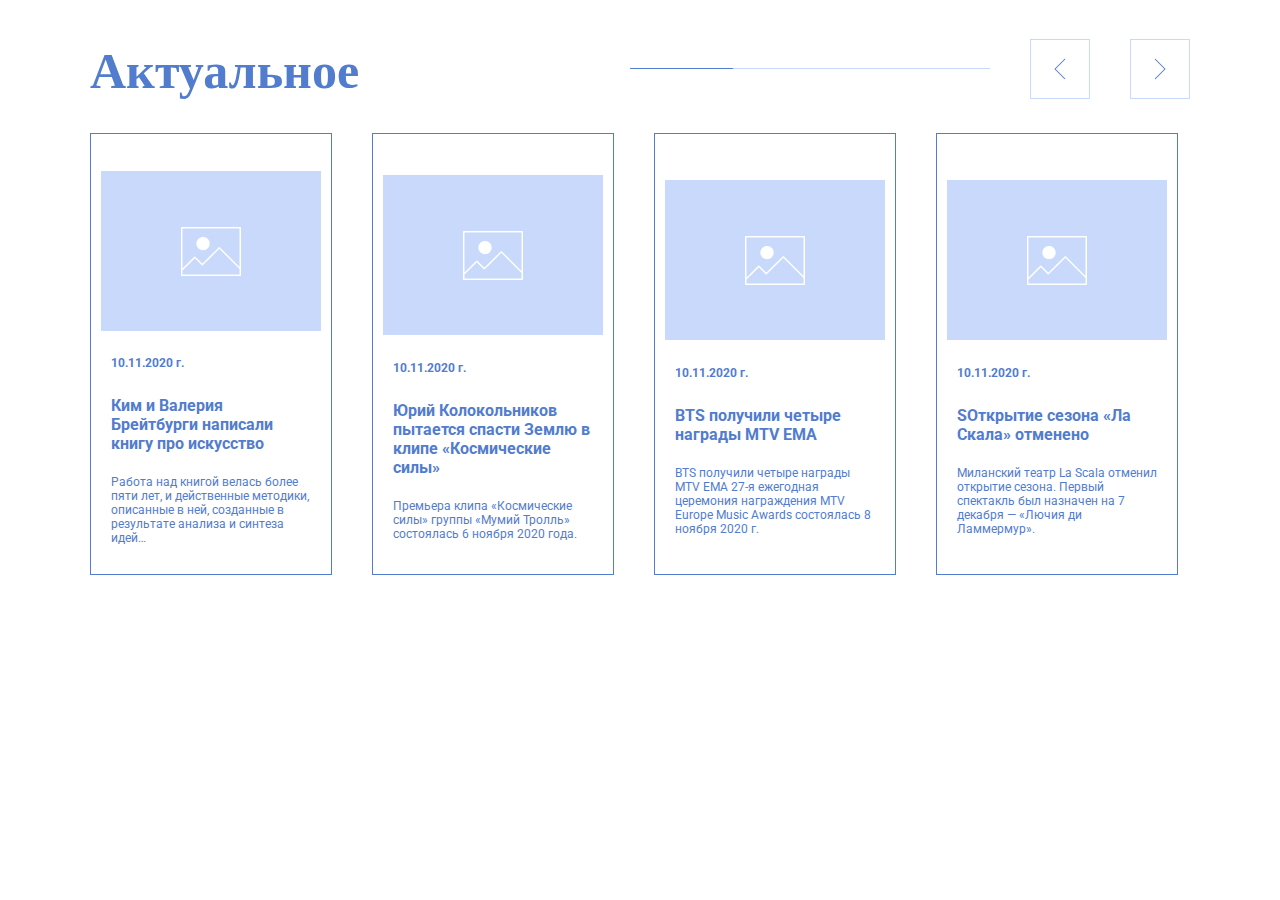
==== index.html @ 05e22aae "Initial commit" ====
<!DOCTYPE html>
<html lang="en">
<head>
    <meta charset="UTF-8">
    <title>Title</title>
    <link rel="stylesheet" href="main.css" >
    <link rel="stylesheet" href="https://fonts.googleapis.com/css2?family=Roboto&display=swap">
</head>
<body>
<div class="basic_div">
    <div>
        <div class="btn">
            <div> <h1>Актуальное</h1></div>
            <div class="navigation">
                <div class="scroll-size">
                    <div class="scroll-bar">
                        <div class="scroll-thumb"></div>
                    </div>
                </div>
                <button class="prev-btn">
                    <img src="./img/arrow-left.jpg" alt="prev-btn">
                </button>
                <button class="next-btn">
                    <img src="./img/arrow-right.jpg" alt="next-btn">
                </button>
            </div>
        </div>
        <div class="slider-container">
            <div class="slider"></div>
        </div>
    </div>
</div>

<script src="script.js" type="text/javascript">
</script>
</body>
</html>
---- main.css ----
.basic_div {
  display: flex;
  justify-content: center;
}
.basic_div .btn {
  display: flex;
  flex-direction: row;
  justify-content: space-between;
}
.basic_div .btn h1 {
  color: #527CCD;
  font-size: 50px;
}
.basic_div .btn .navigation {
  display: flex;
}
.basic_div .btn .scroll-size {
  width: 100%;
  margin-top: 60px;
  max-width: 360px;
  height: 1px; /* Increase height for a more noticeable scrollbar */
  background-color: #C8D9FB;
  border-radius: 5px; /* Add rounded corners for the scrollbar */
}
.basic_div .btn .scroll-size .scroll-bar {
  width: 360px;
  height: 1px;
  background-color: #C8D9FB;
}
.basic_div .btn .scroll-size .scroll-bar .scroll-thumb {
  width: 60px;
  height: 1px;
  background-color: #527CCD;
  cursor: pointer;
  position: relative;
  left: 0;
  top: 0;
  border-radius: 5px; /* Add rounded corners for the thumb */
}
.basic_div .btn .next-btn {
  margin-left: 40px;
}
.basic_div .btn .prev-btn {
  margin-left: 40px;
}
.basic_div button {
  border: none;
  background: none;
  padding: 0;
}
.basic_div .slider-container {
  width: 1100px;
  height: 800px;
  overflow: hidden;
  display: flex;
}
.basic_div .slider {
  display: flex;
  max-width: 920px; /* Adjust the calculation based on your slide width and spacing */
  transition: transform 0.5s ease-in-out;
}
.basic_div .slide {
  width: 200px;
  height: 400px;
  flex-shrink: 1;
  display: flex;
  flex-direction: column;
  justify-content: center;
  align-items: center;
  text-align: center;
  padding: 20px;
  border: 1px solid #527CCD;
  margin-right: 40px;
}
.basic_div .slide p {
  font-family: "Roboto", sans-serif;
  text-align: left;
  font-size: 12px;
  color: #527CCD;
}
.basic_div .slide img {
  margin-top: 20px;
  width: 220px;
  height: 160px;
  margin-bottom: 10px;
}
.basic_div .slide h4 {
  font-family: "Roboto", sans-serif;
  text-align: left;
  font-size: 12px;
  margin-bottom: 10px;
  color: #527CCD;
  align-self: flex-start;
}
.basic_div .slide h3 {
  font-family: "Roboto", sans-serif;
  text-align: left;
  font-size: 16px;
  margin-bottom: 10px;
  color: #527CCD;
}

/*# sourceMappingURL=main.css.map */
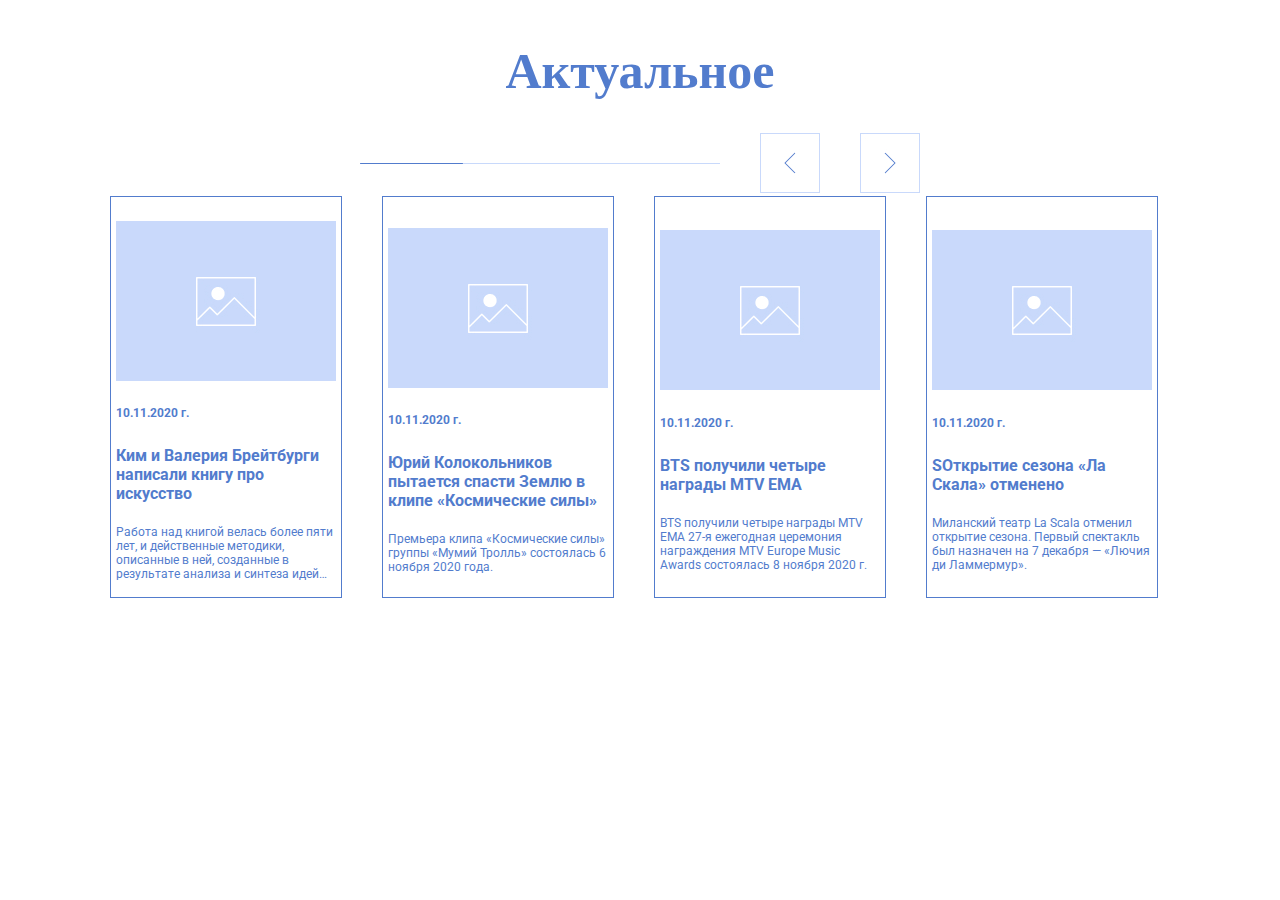
==== commit 7908a239: "да" ====
--- a/index.html
+++ b/index.html
@@ -8,9 +8,8 @@
 </head>
 <body>
 <div class="basic_div">
-    <div>
+     <h1>Актуальное</h1>
         <div class="btn">
-            <div> <h1>Актуальное</h1></div>
             <div class="navigation">
                 <div class="scroll-size">
                     <div class="scroll-bar">
@@ -28,7 +27,6 @@
         <div class="slider-container">
             <div class="slider"></div>
         </div>
-    </div>
 </div>
 
 <script src="script.js" type="text/javascript">
--- a/main.css
+++ b/main.css
@@ -1,33 +1,61 @@
 .basic_div {
   display: flex;
-  justify-content: center;
+  flex-direction: column;
+  align-items: center;
+  width: 100%;
+}
+.basic_div h1 {
+  color: #527CCD;
+  font-size: 50px;
+  white-space: nowrap;
 }
 .basic_div .btn {
   display: flex;
   flex-direction: row;
   justify-content: space-between;
+  order: 2;
 }
-.basic_div .btn h1 {
-  color: #527CCD;
-  font-size: 50px;
+@media (min-width: 1024px) {
+  .basic_div .btn {
+    order: 1;
+  }
 }
 .basic_div .btn .navigation {
   display: flex;
 }
-.basic_div .btn .scroll-size {
+@media (max-width: 1024px) {
+  .basic_div .btn .navigation {
+    flex-direction: row;
+    align-items: center;
+  }
+}
+.basic_div .btn .navigation .scroll-size {
   width: 100%;
-  margin-top: 60px;
+  margin-top: 30px;
   max-width: 360px;
-  height: 1px; /* Increase height for a more noticeable scrollbar */
+  height: 1px;
   background-color: #C8D9FB;
-  border-radius: 5px; /* Add rounded corners for the scrollbar */
+  border-radius: 5px;
+  order: 1;
 }
-.basic_div .btn .scroll-size .scroll-bar {
+@media (max-width: 1024px) {
+  .basic_div .btn .navigation .scroll-size {
+    order: 2;
+    max-width: 130px;
+  }
+}
+.basic_div .btn .navigation .scroll-size .scroll-bar {
   width: 360px;
   height: 1px;
   background-color: #C8D9FB;
 }
-.basic_div .btn .scroll-size .scroll-bar .scroll-thumb {
+@media (max-width: 1024px) {
+  .basic_div .btn .navigation .scroll-size .scroll-bar {
+    order: 2;
+    max-width: 130px;
+  }
+}
+.basic_div .btn .navigation .scroll-size .scroll-bar .scroll-thumb {
   width: 60px;
   height: 1px;
   background-color: #527CCD;
@@ -35,13 +63,20 @@
   position: relative;
   left: 0;
   top: 0;
-  border-radius: 5px; /* Add rounded corners for the thumb */
+  border-radius: 5px;
 }
-.basic_div .btn .next-btn {
+.basic_div .btn .navigation .prev-btn {
   margin-left: 40px;
+  order: 2;
 }
-.basic_div .btn .prev-btn {
+@media (max-width: 1024px) {
+  .basic_div .btn .navigation .prev-btn {
+    order: 1;
+  }
+}
+.basic_div .btn .navigation .next-btn {
   margin-left: 40px;
+  order: 3;
 }
 .basic_div button {
   border: none;
@@ -49,28 +84,36 @@
   padding: 0;
 }
 .basic_div .slider-container {
-  width: 1100px;
-  height: 800px;
+  width: 400px;
   overflow: hidden;
   display: flex;
+  order: 1;
+}
+@media (min-width: 1024px) {
+  .basic_div .slider-container {
+    width: 1100px;
+    order: 2;
+  }
 }
 .basic_div .slider {
   display: flex;
-  max-width: 920px; /* Adjust the calculation based on your slide width and spacing */
+  max-width: 920px;
   transition: transform 0.5s ease-in-out;
 }
+@media (max-width: 1024px) {
+  .basic_div .slider {
+    max-width: 400px;
+  }
+}
 .basic_div .slide {
-  width: 200px;
-  height: 400px;
-  flex-shrink: 1;
+  max-width: 260px;
   display: flex;
   flex-direction: column;
   justify-content: center;
-  align-items: center;
-  text-align: center;
-  padding: 20px;
   border: 1px solid #527CCD;
-  margin-right: 40px;
+  padding: 5px;
+  margin-right: 20px;
+  margin-left: 20px;
 }
 .basic_div .slide p {
   font-family: "Roboto", sans-serif;
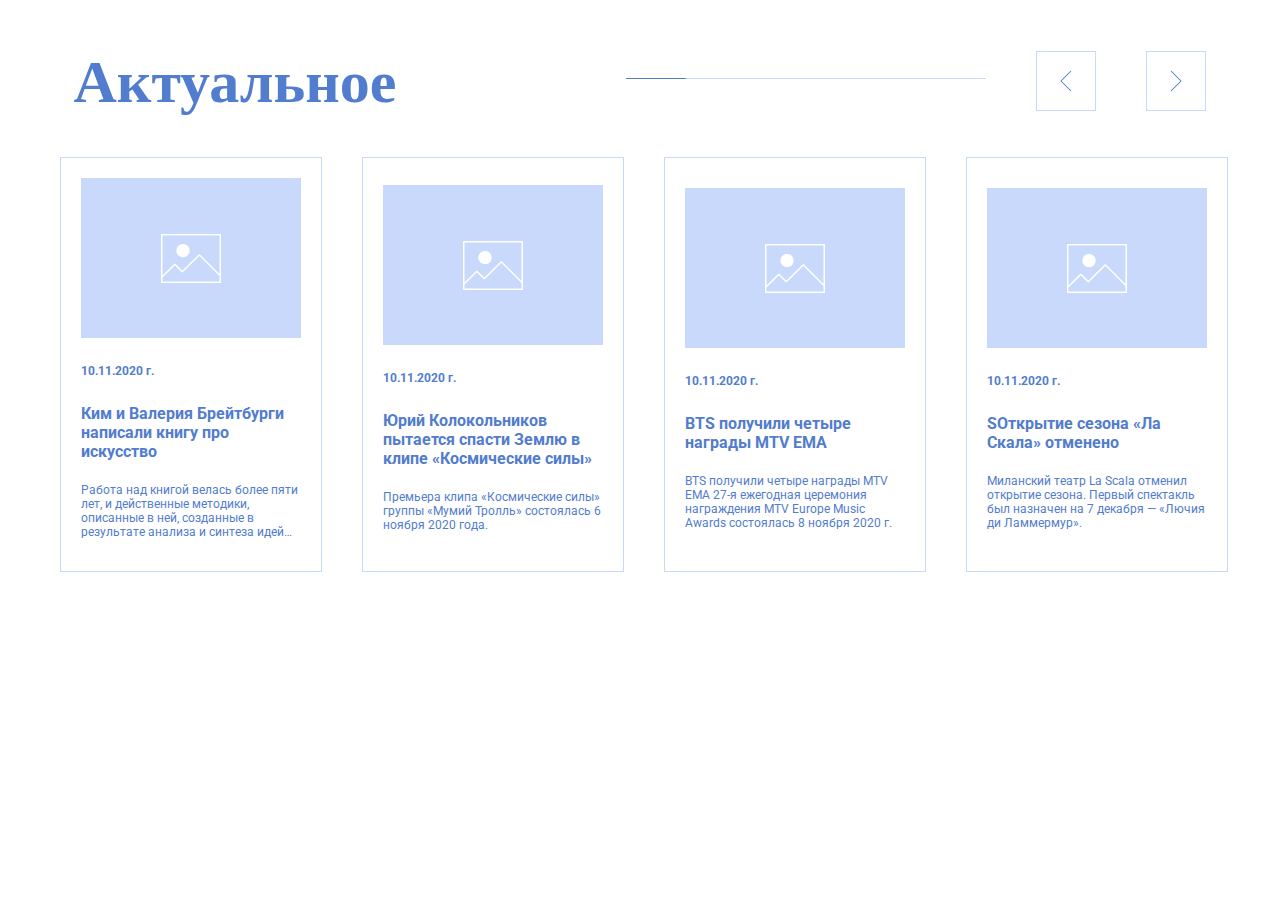
==== commit fcde6bfc: "uddateAll" ====
--- a/index.html
+++ b/index.html
@@ -8,8 +8,9 @@
 </head>
 <body>
 <div class="basic_div">
-     <h1>Актуальное</h1>
+    <div class="header_name_mobile"><h1>Актуальное</h1></div>
         <div class="btn">
+           <div class="header_name"><h1>Актуальное</h1></div>
             <div class="navigation">
                 <div class="scroll-size">
                     <div class="scroll-bar">
--- a/main.css
+++ b/main.css
@@ -2,12 +2,17 @@
   display: flex;
   flex-direction: column;
   align-items: center;
-  width: 100%;
+  overflow: hidden;
 }
-.basic_div h1 {
+.basic_div .header_name_mobile {
   color: #527CCD;
   font-size: 50px;
   white-space: nowrap;
+}
+@media (min-width: 1024px) {
+  .basic_div .header_name_mobile {
+    display: none;
+  }
 }
 .basic_div .btn {
   display: flex;
@@ -18,6 +23,17 @@
 @media (min-width: 1024px) {
   .basic_div .btn {
     order: 1;
+  }
+}
+.basic_div .btn .header_name {
+  color: #527CCD;
+  font-size: 30px;
+  white-space: nowrap;
+  margin-right: 230px;
+}
+@media (max-width: 1024px) {
+  .basic_div .btn .header_name {
+    display: none;
   }
 }
 .basic_div .btn .navigation {
@@ -31,7 +47,7 @@
 }
 .basic_div .btn .navigation .scroll-size {
   width: 100%;
-  margin-top: 30px;
+  margin-top: 70px;
   max-width: 360px;
   height: 1px;
   background-color: #C8D9FB;
@@ -66,7 +82,7 @@
   border-radius: 5px;
 }
 .basic_div .btn .navigation .prev-btn {
-  margin-left: 40px;
+  margin-left: 50px;
   order: 2;
 }
 @media (max-width: 1024px) {
@@ -75,7 +91,7 @@
   }
 }
 .basic_div .btn .navigation .next-btn {
-  margin-left: 40px;
+  margin-left: 50px;
   order: 3;
 }
 .basic_div button {
@@ -84,20 +100,19 @@
   padding: 0;
 }
 .basic_div .slider-container {
-  width: 400px;
   overflow: hidden;
   display: flex;
   order: 1;
 }
 @media (min-width: 1024px) {
   .basic_div .slider-container {
-    width: 1100px;
+    width: 1200px;
     order: 2;
   }
 }
 .basic_div .slider {
   display: flex;
-  max-width: 920px;
+  max-width: 400px;
   transition: transform 0.5s ease-in-out;
 }
 @media (max-width: 1024px) {
@@ -110,10 +125,16 @@
   display: flex;
   flex-direction: column;
   justify-content: center;
-  border: 1px solid #527CCD;
-  padding: 5px;
+  border: 1px solid #C8D9FB;
+  padding: 20px;
   margin-right: 20px;
   margin-left: 20px;
+  height: var(--slide-height);
+  opacity: 0;
+  transition: opacity 0.3s ease;
+}
+.basic_div .slide.active {
+  opacity: 1;
 }
 .basic_div .slide p {
   font-family: "Roboto", sans-serif;
@@ -122,7 +143,6 @@
   color: #527CCD;
 }
 .basic_div .slide img {
-  margin-top: 20px;
   width: 220px;
   height: 160px;
   margin-bottom: 10px;
@@ -142,5 +162,8 @@
   margin-bottom: 10px;
   color: #527CCD;
 }
+.basic_div .slide:hover {
+  border: 1px solid #527CCD;
+}
 
 /*# sourceMappingURL=main.css.map */
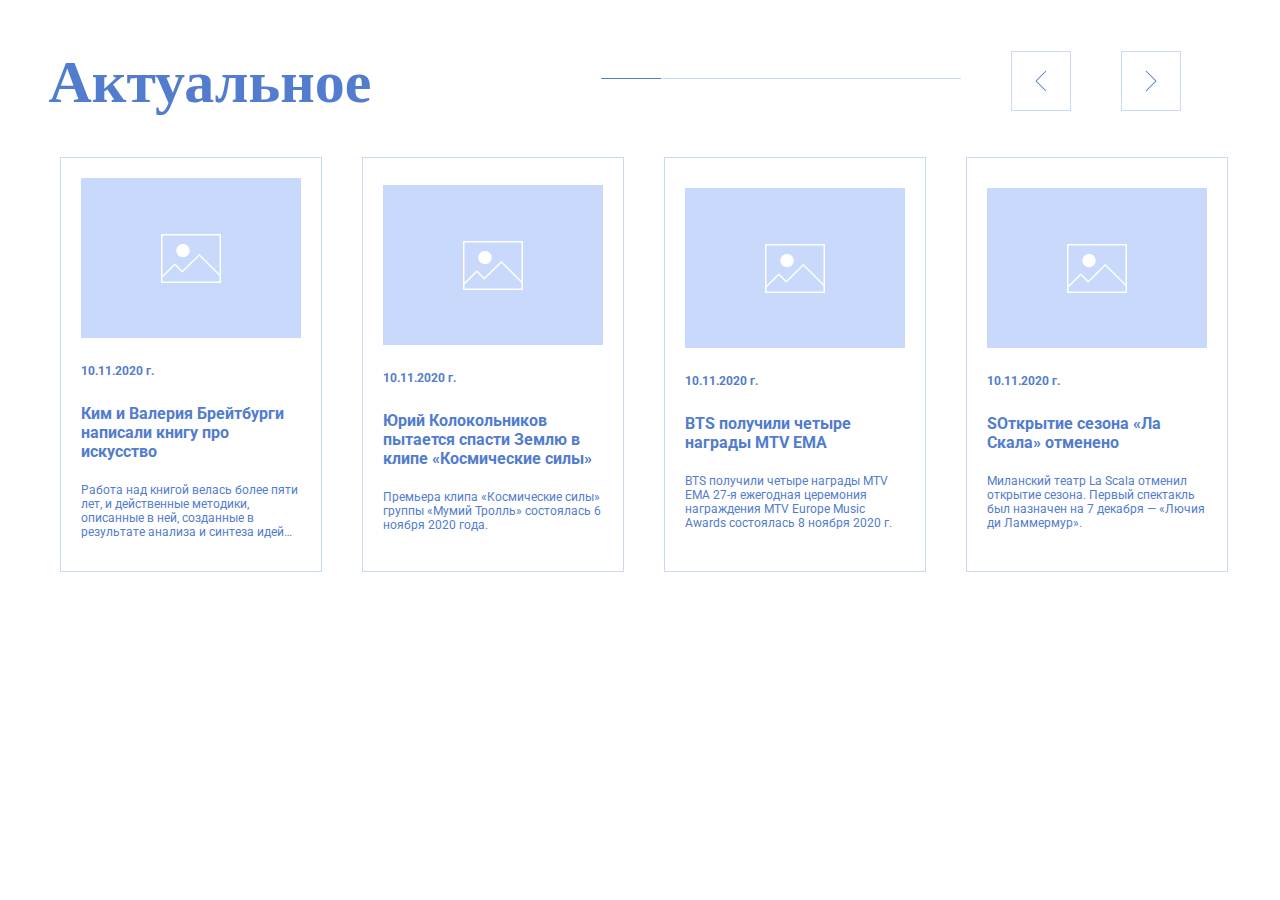
==== commit 17a3437e: "first mobile" ====
--- a/index.html
+++ b/index.html
@@ -3,31 +3,29 @@
 <head>
     <meta charset="UTF-8">
     <title>Title</title>
-    <link rel="stylesheet" href="main.css" >
+    <link rel="stylesheet" href="main.css">
     <link rel="stylesheet" href="https://fonts.googleapis.com/css2?family=Roboto&display=swap">
 </head>
 <body>
 <div class="basic_div">
     <div class="header_name_mobile"><h1>Актуальное</h1></div>
-        <div class="btn">
-           <div class="header_name"><h1>Актуальное</h1></div>
-            <div class="navigation">
-                <div class="scroll-size">
-                    <div class="scroll-bar">
-                        <div class="scroll-thumb"></div>
-                    </div>
+    <div class="btn">
+        <div class="header_name"><h1>Актуальное</h1></div>
+        <div class="navigation">
+            <div class="scroll-size">
+                <div class="scroll-bar">
+                    <div class="scroll-thumb"></div>
                 </div>
-                <button class="prev-btn">
-                    <img src="./img/arrow-left.jpg" alt="prev-btn">
-                </button>
-                <button class="next-btn">
-                    <img src="./img/arrow-right.jpg" alt="next-btn">
-                </button>
             </div>
+            <button class="prev-btn">
+                <img src="./img/arrow-left.jpg" alt="prev-btn">
+            </button>
+            <button class="next-btn">
+                <img src="./img/arrow-right.jpg" alt="next-btn">
+            </button>
         </div>
-        <div class="slider-container">
-            <div class="slider"></div>
-        </div>
+    </div>
+    <div class="slider"></div>
 </div>
 
 <script src="script.js" type="text/javascript">
--- a/main.css
+++ b/main.css
@@ -69,6 +69,7 @@
   .basic_div .btn .navigation .scroll-size .scroll-bar {
     order: 2;
     max-width: 130px;
+    margin-left: 5px;
   }
 }
 .basic_div .btn .navigation .scroll-size .scroll-bar .scroll-thumb {
@@ -93,38 +94,30 @@
 .basic_div .btn .navigation .next-btn {
   margin-left: 50px;
   order: 3;
+  margin-right: 50px;
 }
 .basic_div button {
   border: none;
   background: none;
   padding: 0;
 }
-.basic_div .slider-container {
+.basic_div .slider {
   overflow: hidden;
   display: flex;
   order: 1;
 }
 @media (min-width: 1024px) {
-  .basic_div .slider-container {
+  .basic_div .slider {
     width: 1200px;
     order: 2;
   }
 }
-.basic_div .slider {
+.basic_div .slide {
+  width: 240px;
   display: flex;
-  max-width: 400px;
-  transition: transform 0.5s ease-in-out;
-}
-@media (max-width: 1024px) {
-  .basic_div .slider {
-    max-width: 400px;
-  }
-}
-.basic_div .slide {
-  max-width: 260px;
-  display: flex;
+  justify-content: center;
+  align-items: center;
   flex-direction: column;
-  justify-content: center;
   border: 1px solid #C8D9FB;
   padding: 20px;
   margin-right: 20px;
@@ -136,6 +129,11 @@
 .basic_div .slide.active {
   opacity: 1;
 }
+@media (max-width: 1024px) {
+  .basic_div .slide {
+    width: 280px;
+  }
+}
 .basic_div .slide p {
   font-family: "Roboto", sans-serif;
   text-align: left;
@@ -146,6 +144,11 @@
   width: 220px;
   height: 160px;
   margin-bottom: 10px;
+}
+@media (max-width: 1024px) {
+  .basic_div .slide img {
+    width: 240px;
+  }
 }
 .basic_div .slide h4 {
   font-family: "Roboto", sans-serif;
@@ -166,4 +169,10 @@
   border: 1px solid #527CCD;
 }
 
+@media (max-width: 1024px) {
+  .basic_div .slide:not(:first-child) {
+    display: none;
+  }
+}
+
 /*# sourceMappingURL=main.css.map */
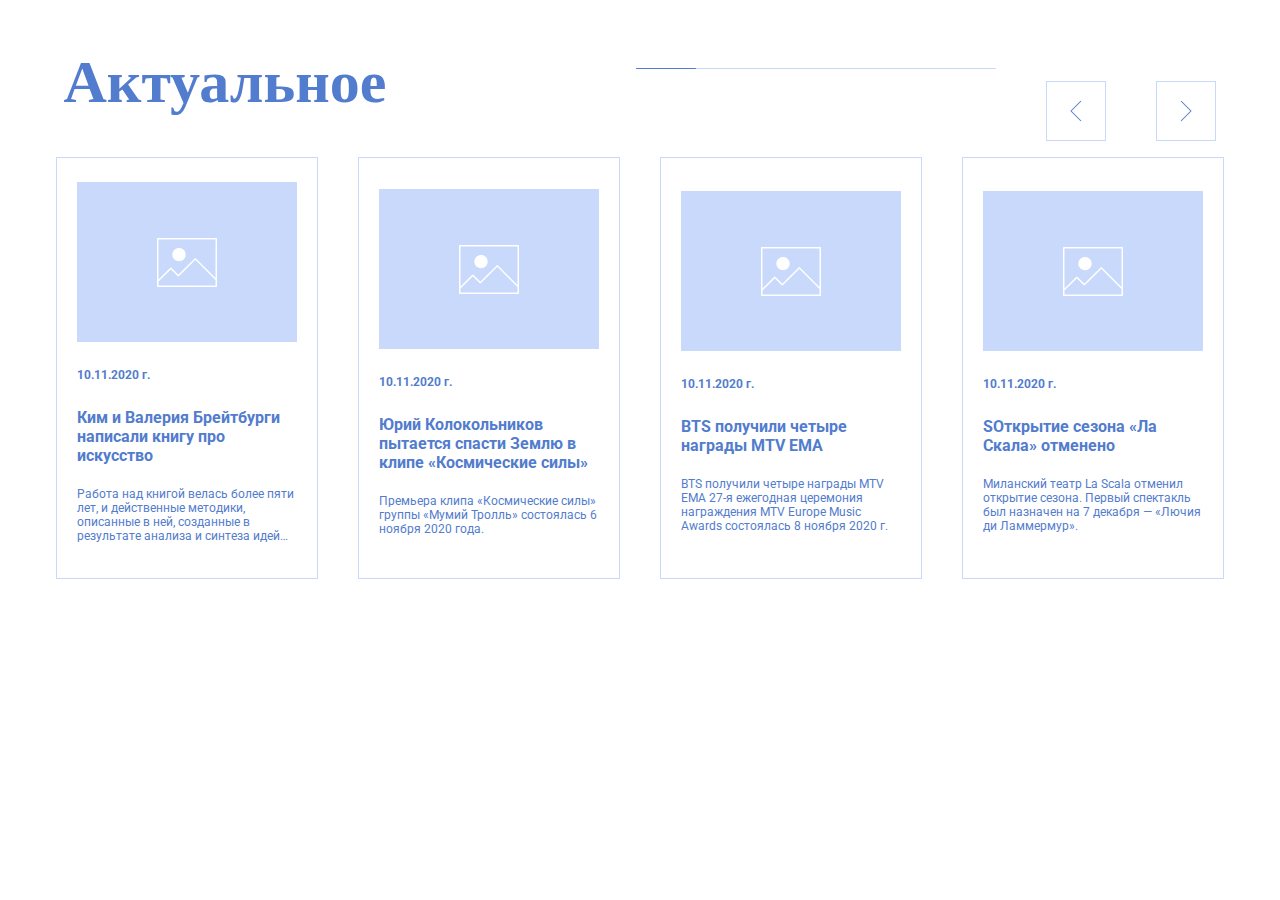
==== commit eebd6797: "first mobile" ====
--- a/index.html
+++ b/index.html
@@ -12,10 +12,8 @@
     <div class="btn">
         <div class="header_name"><h1>Актуальное</h1></div>
         <div class="navigation">
-            <div class="scroll-size">
-                <div class="scroll-bar">
+            <div class="scroll-bar">
                     <div class="scroll-thumb"></div>
-                </div>
             </div>
             <button class="prev-btn">
                 <img src="./img/arrow-left.jpg" alt="prev-btn">
@@ -28,6 +26,8 @@
     <div class="slider"></div>
 </div>
 
+
+
 <script src="script.js" type="text/javascript">
 </script>
 </body>
--- a/main.css
+++ b/main.css
@@ -2,16 +2,17 @@
   display: flex;
   flex-direction: column;
   align-items: center;
-  overflow: hidden;
+  height: auto;
 }
 .basic_div .header_name_mobile {
   color: #527CCD;
-  font-size: 50px;
+  font-size: 40px;
   white-space: nowrap;
 }
 @media (min-width: 1024px) {
   .basic_div .header_name_mobile {
     display: none;
+    font-size: 55px;
   }
 }
 .basic_div .btn {
@@ -29,7 +30,8 @@
   color: #527CCD;
   font-size: 30px;
   white-space: nowrap;
-  margin-right: 230px;
+  display: flex;
+  margin-right: 250px;
 }
 @media (max-width: 1024px) {
   .basic_div .btn .header_name {
@@ -38,41 +40,26 @@
 }
 .basic_div .btn .navigation {
   display: flex;
+  margin-top: 60px;
 }
 @media (max-width: 1024px) {
   .basic_div .btn .navigation {
     flex-direction: row;
-    align-items: center;
   }
 }
-.basic_div .btn .navigation .scroll-size {
-  width: 100%;
-  margin-top: 70px;
-  max-width: 360px;
-  height: 1px;
-  background-color: #C8D9FB;
-  border-radius: 5px;
+.basic_div .btn .navigation .scroll-bar {
   order: 1;
-}
-@media (max-width: 1024px) {
-  .basic_div .btn .navigation .scroll-size {
-    order: 2;
-    max-width: 130px;
-  }
-}
-.basic_div .btn .navigation .scroll-size .scroll-bar {
   width: 360px;
   height: 1px;
   background-color: #C8D9FB;
 }
 @media (max-width: 1024px) {
-  .basic_div .btn .navigation .scroll-size .scroll-bar {
+  .basic_div .btn .navigation .scroll-bar {
     order: 2;
     max-width: 130px;
-    margin-left: 5px;
   }
 }
-.basic_div .btn .navigation .scroll-size .scroll-bar .scroll-thumb {
+.basic_div .btn .navigation .scroll-bar .scroll-thumb {
   width: 60px;
   height: 1px;
   background-color: #527CCD;
@@ -89,12 +76,17 @@
 @media (max-width: 1024px) {
   .basic_div .btn .navigation .prev-btn {
     order: 1;
+    margin-right: 80px;
   }
 }
 .basic_div .btn .navigation .next-btn {
   margin-left: 50px;
   order: 3;
-  margin-right: 50px;
+}
+@media (max-width: 1024px) {
+  .basic_div .btn .navigation .next-btn {
+    margin-right: 120px;
+  }
 }
 .basic_div button {
   border: none;
@@ -102,18 +94,17 @@
   padding: 0;
 }
 .basic_div .slider {
-  overflow: hidden;
   display: flex;
   order: 1;
 }
 @media (min-width: 1024px) {
   .basic_div .slider {
-    width: 1200px;
     order: 2;
   }
 }
 .basic_div .slide {
-  width: 240px;
+  width: 220px;
+  height: 380px;
   display: flex;
   justify-content: center;
   align-items: center;
@@ -122,17 +113,11 @@
   padding: 20px;
   margin-right: 20px;
   margin-left: 20px;
-  height: var(--slide-height);
   opacity: 0;
   transition: opacity 0.3s ease;
 }
 .basic_div .slide.active {
   opacity: 1;
-}
-@media (max-width: 1024px) {
-  .basic_div .slide {
-    width: 280px;
-  }
 }
 .basic_div .slide p {
   font-family: "Roboto", sans-serif;
@@ -144,11 +129,7 @@
   width: 220px;
   height: 160px;
   margin-bottom: 10px;
-}
-@media (max-width: 1024px) {
-  .basic_div .slide img {
-    width: 240px;
-  }
+  float: left;
 }
 .basic_div .slide h4 {
   font-family: "Roboto", sans-serif;
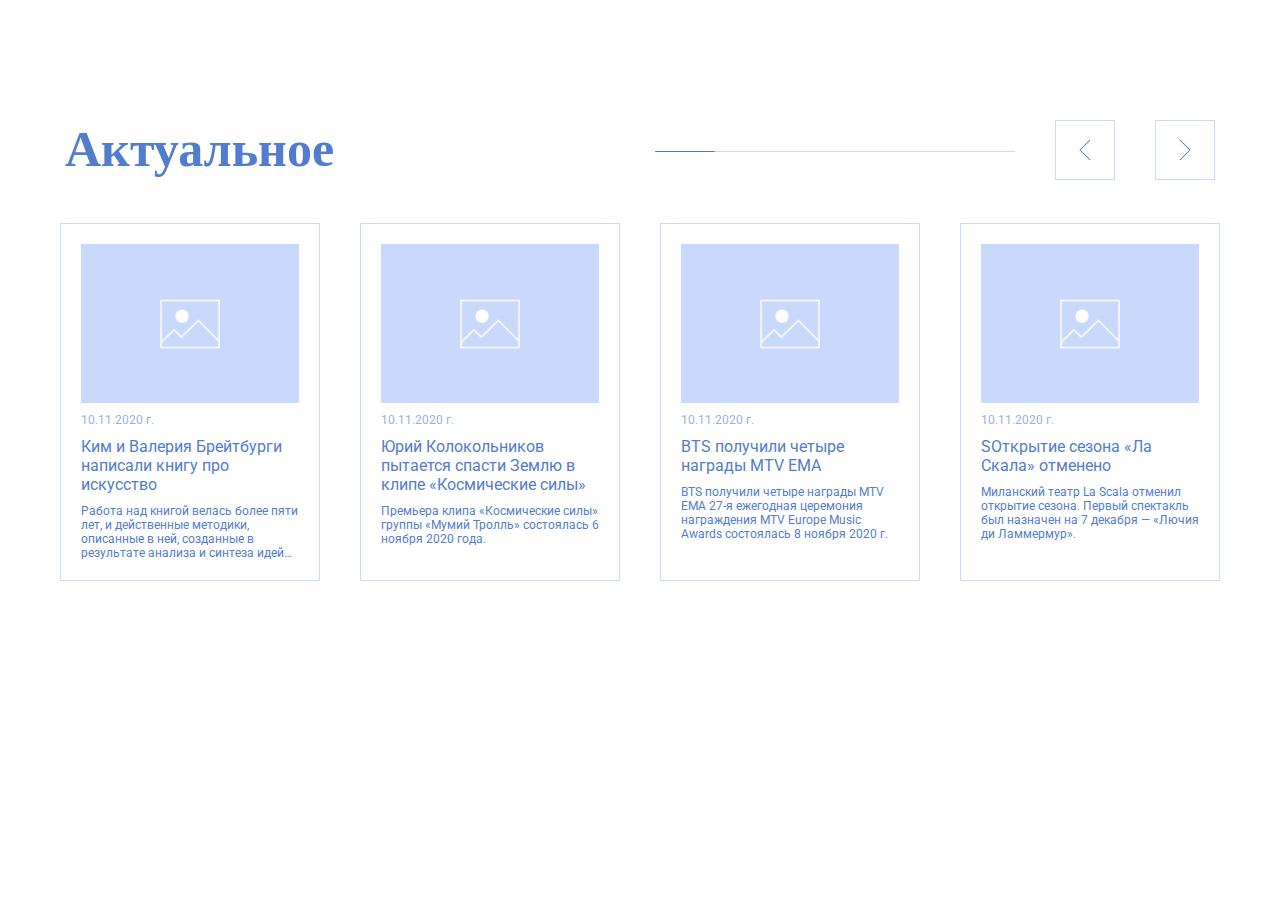
==== commit d037cea7: "почти готово" ====
--- a/index.html
+++ b/index.html
@@ -5,6 +5,7 @@
     <title>Title</title>
     <link rel="stylesheet" href="main.css">
     <link rel="stylesheet" href="https://fonts.googleapis.com/css2?family=Roboto&display=swap">
+    <meta name="viewport" content="width=device-width, initial-scale=1.0">
 </head>
 <body>
 <div class="basic_div">
@@ -13,7 +14,7 @@
         <div class="header_name"><h1>Актуальное</h1></div>
         <div class="navigation">
             <div class="scroll-bar">
-                    <div class="scroll-thumb"></div>
+                <div class="scroll-thumb"></div>
             </div>
             <button class="prev-btn">
                 <img src="./img/arrow-left.jpg" alt="prev-btn">
@@ -27,7 +28,6 @@
 </div>
 
 
-
 <script src="script.js" type="text/javascript">
 </script>
 </body>
--- a/main.css
+++ b/main.css
@@ -1,3 +1,9 @@
+* {
+  padding: 0;
+  margin: 0;
+  box-sizing: border-box;
+}
+
 .basic_div {
   display: flex;
   flex-direction: column;
@@ -8,30 +14,42 @@
   color: #527CCD;
   font-size: 40px;
   white-space: nowrap;
+  margin-top: 130px;
+  margin-bottom: 40px;
+  width: 280px;
+}
+.basic_div .header_name_mobile h1 {
+  color: #527CCD;
+  font-size: 40px;
+  text-align: left;
 }
 @media (min-width: 1024px) {
   .basic_div .header_name_mobile {
     display: none;
-    font-size: 55px;
   }
 }
 .basic_div .btn {
   display: flex;
   flex-direction: row;
+  margin-top: 20px;
+  margin-bottom: 40px;
+  order: 2;
   justify-content: space-between;
-  order: 2;
 }
 @media (min-width: 1024px) {
   .basic_div .btn {
     order: 1;
+    width: 1150px;
+    margin-top: 120px;
   }
 }
 .basic_div .btn .header_name {
-  color: #527CCD;
-  font-size: 30px;
   white-space: nowrap;
   display: flex;
-  margin-right: 250px;
+}
+.basic_div .btn .header_name h1 {
+  color: #527CCD;
+  font-size: 50px;
 }
 @media (max-width: 1024px) {
   .basic_div .btn .header_name {
@@ -40,7 +58,8 @@
 }
 .basic_div .btn .navigation {
   display: flex;
-  margin-top: 60px;
+  justify-content: center;
+  align-items: center;
 }
 @media (max-width: 1024px) {
   .basic_div .btn .navigation {
@@ -56,7 +75,9 @@
 @media (max-width: 1024px) {
   .basic_div .btn .navigation .scroll-bar {
     order: 2;
-    max-width: 130px;
+    width: 130px;
+    margin-left: 20px;
+    margin-right: 20px;
   }
 }
 .basic_div .btn .navigation .scroll-bar .scroll-thumb {
@@ -69,29 +90,39 @@
   top: 0;
   border-radius: 5px;
 }
+@media (max-width: 1024px) {
+  .basic_div .btn .navigation .scroll-bar .scroll-thumb {
+    width: 22px;
+  }
+}
 .basic_div .btn .navigation .prev-btn {
-  margin-left: 50px;
+  margin-left: 40px;
   order: 2;
 }
 @media (max-width: 1024px) {
   .basic_div .btn .navigation .prev-btn {
     order: 1;
-    margin-right: 80px;
+    margin-left: 0;
   }
 }
 .basic_div .btn .navigation .next-btn {
-  margin-left: 50px;
+  margin-left: 40px;
   order: 3;
 }
 @media (max-width: 1024px) {
   .basic_div .btn .navigation .next-btn {
-    margin-right: 120px;
+    margin-left: 0;
   }
 }
 .basic_div button {
   border: none;
   background: none;
-  padding: 0;
+}
+@media (max-width: 1024px) {
+  .basic_div button {
+    width: 55px;
+    height: 55px;
+  }
 }
 .basic_div .slider {
   display: flex;
@@ -103,11 +134,9 @@
   }
 }
 .basic_div .slide {
-  width: 220px;
-  height: 380px;
+  width: 260px;
   display: flex;
-  justify-content: center;
-  align-items: center;
+  justify-content: start;
   flex-direction: column;
   border: 1px solid #C8D9FB;
   padding: 20px;
@@ -119,31 +148,42 @@
 .basic_div .slide.active {
   opacity: 1;
 }
-.basic_div .slide p {
+@media (max-width: 1024px) {
+  .basic_div .slide {
+    width: 280px;
+  }
+}
+.basic_div .slide .slide_data {
+  margin-top: 10px;
+  margin-bottom: 10px;
+}
+.basic_div .slide .slide_data p {
   font-family: "Roboto", sans-serif;
   text-align: left;
   font-size: 12px;
   color: #527CCD;
+  opacity: 0.6;
 }
-.basic_div .slide img {
+.basic_div .slide .slide_data img {
   width: 220px;
   height: 160px;
   margin-bottom: 10px;
   float: left;
+  padding: 20px;
 }
-.basic_div .slide h4 {
+.basic_div .slide .slide_title {
+  margin-bottom: 10px;
+}
+.basic_div .slide .slide_title p {
+  font-family: "Roboto", sans-serif;
+  text-align: left;
+  font-size: 16px;
+  color: #527CCD;
+}
+.basic_div .slide .slide_description {
   font-family: "Roboto", sans-serif;
   text-align: left;
   font-size: 12px;
-  margin-bottom: 10px;
-  color: #527CCD;
-  align-self: flex-start;
-}
-.basic_div .slide h3 {
-  font-family: "Roboto", sans-serif;
-  text-align: left;
-  font-size: 16px;
-  margin-bottom: 10px;
   color: #527CCD;
 }
 .basic_div .slide:hover {
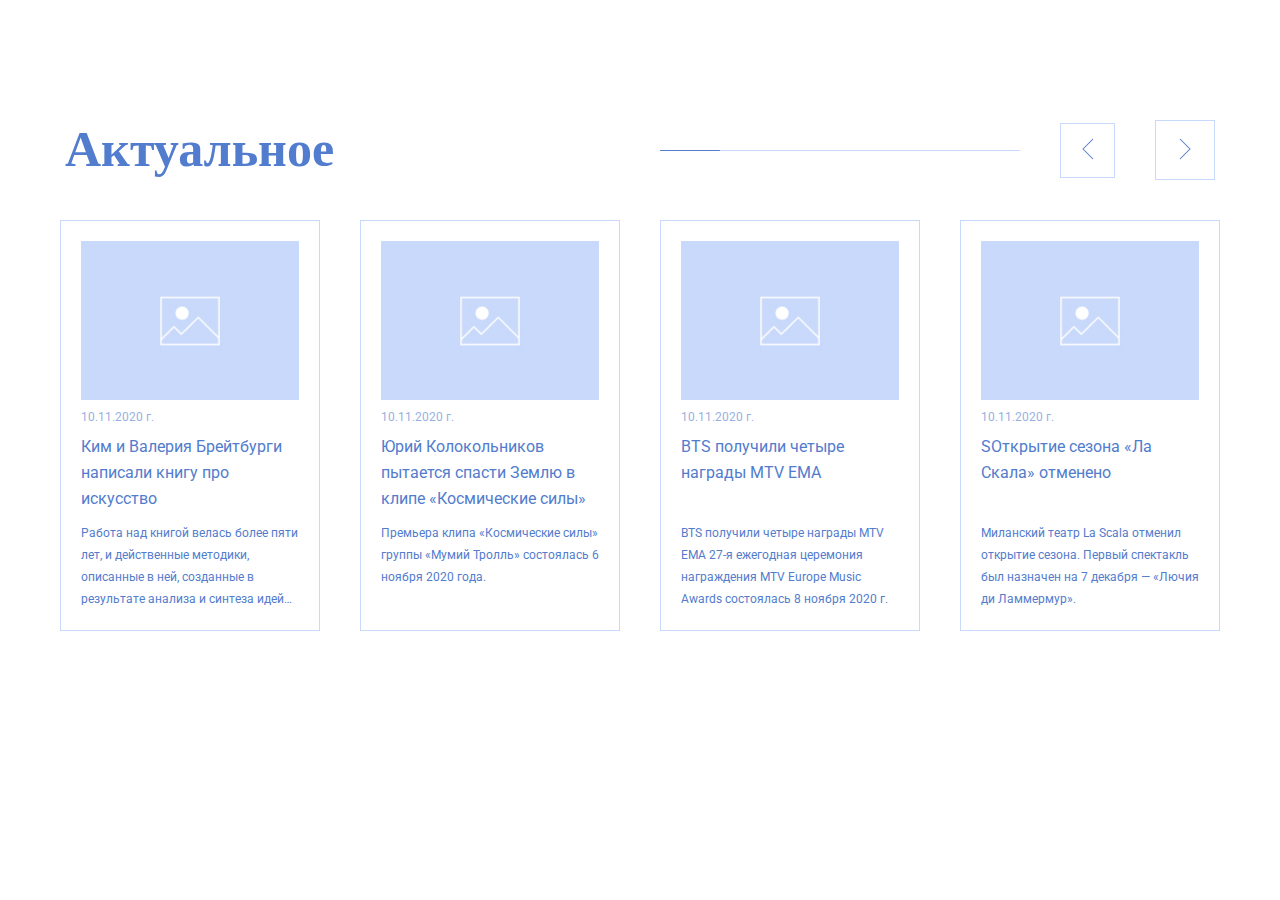
==== commit 3b40598d: "Всё" ====
--- a/index.html
+++ b/index.html
@@ -17,10 +17,10 @@
                 <div class="scroll-thumb"></div>
             </div>
             <button class="prev-btn">
-                <img src="./img/arrow-left.jpg" alt="prev-btn">
+                <img src="./img/left-arrow.png" alt="prev-btn">
             </button>
             <button class="next-btn">
-                <img src="./img/arrow-right.jpg" alt="next-btn">
+                <img src="./img/right-arrow.png" alt="next-btn">
             </button>
         </div>
     </div>
--- a/main.css
+++ b/main.css
@@ -98,6 +98,9 @@
 .basic_div .btn .navigation .prev-btn {
   margin-left: 40px;
   order: 2;
+  width: 55px;
+  height: 55px;
+  border: 1px solid #C8D9FB;
 }
 @media (max-width: 1024px) {
   .basic_div .btn .navigation .prev-btn {
@@ -108,10 +111,15 @@
 .basic_div .btn .navigation .next-btn {
   margin-left: 40px;
   order: 3;
+  width: 60px;
+  height: 60px;
+  border: 1px solid #C8D9FB;
 }
 @media (max-width: 1024px) {
   .basic_div .btn .navigation .next-btn {
     margin-left: 0;
+    width: 55px;
+    height: 55px;
   }
 }
 .basic_div button {
@@ -171,6 +179,11 @@
   float: left;
   padding: 20px;
 }
+@media (max-width: 1024px) {
+  .basic_div .slide .slide_data img {
+    width: 240px;
+  }
+}
 .basic_div .slide .slide_title {
   margin-bottom: 10px;
 }
@@ -179,12 +192,14 @@
   text-align: left;
   font-size: 16px;
   color: #527CCD;
-}
-.basic_div .slide .slide_description {
+  line-height: 26px;
+}
+.basic_div .slide .slide_description p {
   font-family: "Roboto", sans-serif;
   text-align: left;
   font-size: 12px;
   color: #527CCD;
+  line-height: 22px;
 }
 .basic_div .slide:hover {
   border: 1px solid #527CCD;
